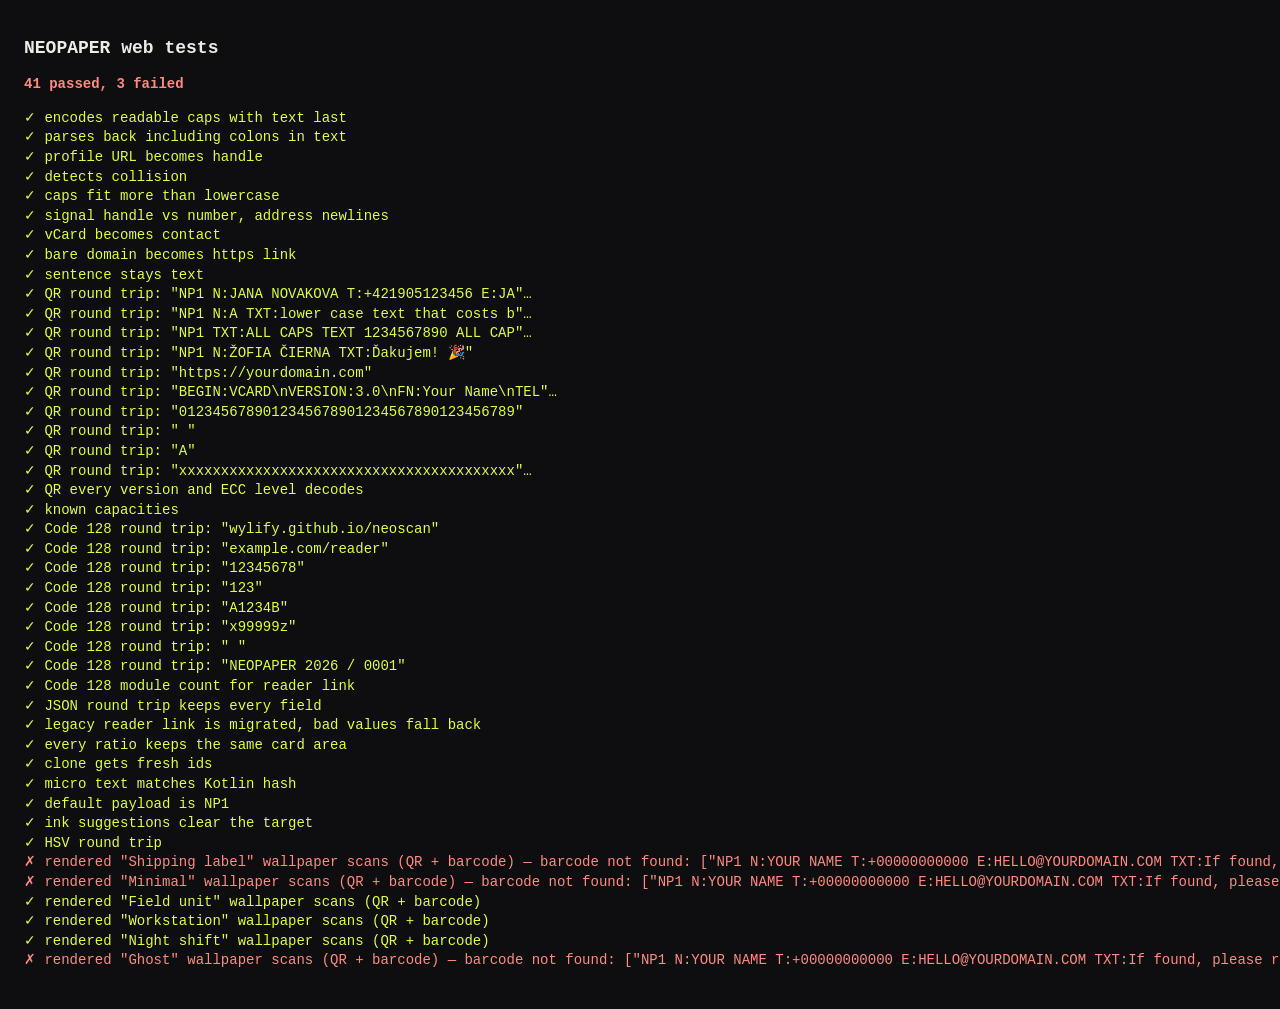
==== tests/index.html @ 9147a08a "NEOPAPER web: installable PWA version of the NEOPAPER card builder Plain ES modules, no build step. " ====
<!doctype html>
<html lang="en">
<head>
  <meta charset="utf-8">
  <meta name="viewport" content="width=device-width, initial-scale=1">
  <title>NEOPAPER web tests</title>
  <style>
    body { font: 14px/1.4 ui-monospace, Menlo, monospace; background: #0E0E11; color: #ECEBE6; padding: 16px; }
    .ok { color: #DDFF3D; } .fail { color: #FF8A80; } h1 { font-size: 18px; }
  </style>
</head>
<body>
  <h1>NEOPAPER web tests</h1>
  <p id="sum">Running…</p>
  <pre id="out"></pre>
  <script src="../vendor/zxing/zxing-reader.js"></script>
  <script type="module">
    import { encodeNp1, normalize, collides, NP_KEYS } from '../js/np1.js';
    import { interpret, parseNp1 } from '../js/parse.js';
    import { encodeQr, ECC, dataBits } from '../js/qr.js';
    import { plan } from '../js/capacity.js';
    import { code128Widths } from '../js/code128.js';
    import { cardCodes } from '../js/codes.js';
    import { newCard, toJson, fromJson, templates, payload, unitSize, cloneCard, makeRow } from '../js/model.js';
    import { suggestInk, suggestBackdrop, contrast, INK_TARGET, toHsv, fromHsv } from '../js/colors.js';
    import { drawWallpaper, drawCard, microText } from '../js/render.js';

    const ZX = window.ZXingWASM;
    ZX.prepareZXingModule({ overrides: { locateFile: (p, prefix) => (p.endsWith('.wasm') ? new URL(`../vendor/zxing/${p}`, location.href).href : prefix + p) }, fireImmediately: true });

    const out = document.getElementById('out');
    let pass = 0, fail = 0;
    const log = (cls, msg) => { const s = document.createElement('span'); s.className = cls; s.textContent = msg + '\n'; out.append(s); };
    async function test(name, fn) {
      try { await fn(); pass++; log('ok', '✓ ' + name); }
      catch (e) { fail++; log('fail', '✗ ' + name + ' — ' + (e && e.message || e)); console.error(name, e); }
    }
    const eq = (a, b, m = '') => { const A = JSON.stringify(a), B = JSON.stringify(b); if (A !== B) throw new Error(`${m} expected ${B}, got ${A}`); };
    const ok = (c, m = 'assertion failed') => { if (!c) throw new Error(m); };
    const f = (key, value) => ({ key, value });
    import { invert } from '../js/scan.js';

    /** Renders a QR matrix to ImageData (4 px modules, 4-module quiet zone) and decodes it. */
    async function decodeQr(q, scale = 4) {
      const n = q.size + 8, c = document.createElement('canvas'); c.width = c.height = n * scale;
      const x = c.getContext('2d'); x.fillStyle = '#fff'; x.fillRect(0, 0, c.width, c.height); x.fillStyle = '#000';
      for (let y = 0; y < q.size; y++) for (let i = 0; i < q.size; i++) if (q.modules[y * q.size + i]) x.fillRect((i + 4) * scale, (y + 4) * scale, scale, scale);
      const r = await ZX.readBarcodes(x.getImageData(0, 0, c.width, c.height), { formats: ['QRCode'], tryHarder: true });
      return r[0];
    }
    async function decodeBar(text) {
      const w = code128Widths(text), mod = 3, total = w.reduce((a, b) => a + b, 0);
      const c = document.createElement('canvas'); c.width = (total + 20) * mod; c.height = 80;
      const x = c.getContext('2d'); x.fillStyle = '#fff'; x.fillRect(0, 0, c.width, c.height); x.fillStyle = '#000';
      let p = 10;
      w.forEach((v, i) => { if (i % 2 === 0) x.fillRect(p * mod, 10, v * mod, 60); p += v; });
      const r = await ZX.readBarcodes(x.getImageData(0, 0, c.width, c.height), { formats: ['Code128'], tryHarder: true });
      return r[0]?.text;
    }

    // ── NP1 (ported from Np1Test.kt) ──
    await test('encodes readable caps with text last', () => {
      eq(encodeNp1([f('TXT', 'Call me after 18:00!'), f('N', 'Jana Novakova'), f('T', '+421 905 123 456'), f('E', 'jana@novak.sk'),
        f('W', 'https://www.novak.sk/Shop'), f('IG', '@jana.novak'), f('A', 'Hlavna 12, 81101 Bratislava, SK'), f('X', '')]),
        'NP1 N:JANA NOVAKOVA T:+421905123456 E:JANA@NOVAK.SK W:NOVAK.SK/Shop IG:JANA.NOVAK A:HLAVNA 12/81101 BRATISLAVA/SK TXT:Call me after 18:00!');
    });
    await test('parses back including colons in text', () => {
      eq(parseNp1('NP1 N:JANA T:+421905 W:A.SK/X:Y TXT:Note: X:not a key'), [['N', 'JANA'], ['T', '+421905'], ['W', 'A.SK/X:Y'], ['TXT', 'Note: X:not a key']]);
    });
    await test('profile URL becomes handle', () => eq(normalize('X', 'https://x.com/jananovak'), 'JANANOVAK'));
    await test('detects collision', () => { ok(collides('N', 'Jana T:2')); ok(!collides('TXT', 'Jana T:2')); ok(!collides('N', 'Jana')); });
    await test('caps fit more than lowercase', () => {
      const caps = plan('NP1 TXT:' + 'HELLO WORLD '.repeat(10)), lower = plan('NP1 TXT:' + 'hello world '.repeat(10));
      ok(caps.freeBits > lower.freeBits); ok(caps.moreCaps > 0);
    });
    await test('signal handle vs number, address newlines', () => {
      eq(normalize('SIG', '@jana.01'), 'JANA.01'); eq(normalize('SIG', '+421 905'), '+421905'); eq(normalize('A', 'A 1\nB 2'), 'A 1/B 2');
    });

    // ── Scan parsing (ScannerTest.kt) ──
    await test('vCard becomes contact', () => {
      const r = interpret('BEGIN:VCARD\nVERSION:3.0\nFN:Your Name\nTEL;TYPE=CELL:+00 000\nEMAIL:hello@yourdomain.com\nORG:Wylify\nEND:VCARD', 'QRCode');
      eq([r.kind, r.name, r.phones, r.emails, r.org], ['contact', 'Your Name', ['+00 000'], ['hello@yourdomain.com'], 'Wylify']);
    });
    await test('bare domain becomes https link', () => { const r = interpret('wylify.github.io/neoscan', 'Code128'); eq([r.kind, r.url, r.format], ['link', 'https://wylify.github.io/neoscan', 'CODE 128']); });
    await test('sentence stays text', () => eq(interpret('If found, please return.', 'QRCode').kind, 'text'));

    // ── QR encoder round trips through zxing ──
    await ZX.readBarcodes(new ImageData(8, 8), { formats: ['QRCode'] }).catch(() => {});
    const samples = [
      'NP1 N:JANA NOVAKOVA T:+421905123456 E:JANA@NOVAK.SK',
      'NP1 N:A TXT:' + 'lower case text that costs bytes '.repeat(6),
      'NP1 TXT:' + 'ALL CAPS TEXT 1234567890 '.repeat(12),
      'NP1 N:ŽOFIA ČIERNA TXT:Ďakujem! 🎉',
      'https://yourdomain.com', 'BEGIN:VCARD\nVERSION:3.0\nFN:Your Name\nTEL:+00 000 000 000\nEMAIL:hello@yourdomain.com\nEND:VCARD',
      '0123456789012345678901234567890123456789', ' ', 'A', 'x'.repeat(600),
    ];
    for (const s of samples) {
      await test(`QR round trip: ${JSON.stringify(s.slice(0, 40))}${s.length > 40 ? '…' : ''}`, async () => {
        const pl = plan(s);
        const q = encodeQr(s, { minVersion: pl.version, ecc: pl.ecc, boost: false });
        ok(q, 'encoder returned null');
        eq(q.version, pl.version, 'version vs plan');
        const r = await decodeQr(q);
        ok(r, 'zxing could not decode');
        eq(r.text, s, 'decoded text');
      });
    }
    await test('QR every version and ECC level decodes', async () => {
      for (let v = 1; v <= 40; v += (v < 12 ? 1 : 3)) {
        for (const e of [ECC.L, ECC.M, ECC.Q, ECC.H]) {
          const cap = dataBits(v, e);
          // Fill most of the version with alphanumeric data so this exact version is chosen.
          const len = Math.floor((cap - 4 - 13 - 8) / 5.5);
          const text = 'NEOPAPER-'.repeat(Math.ceil(len / 9)).slice(0, len);
          const q = encodeQr(text, { minVersion: v, ecc: e, boost: false });
          eq([q.version, q.ecc], [v, e], `V${v}/${e}`);
          const r = await decodeQr(q, 3);
          ok(r && r.text === text, `V${v} ECC ${'LMQH'[e]} failed to decode`);
        }
      }
    });
    await test('known capacities', () => { eq(dataBits(1, ECC.L), 152); eq(dataBits(10, ECC.L), 2192); eq(dataBits(40, ECC.L), 23648); eq(dataBits(40, ECC.H), 10208); });

    // ── Code 128 ──
    for (const s of ['wylify.github.io/neoscan', 'example.com/reader', '12345678', '123', 'A1234B', 'x99999z', ' ', 'NEOPAPER 2026 / 0001']) {
      await test(`Code 128 round trip: ${JSON.stringify(s)}`, async () => eq(await decodeBar(s), s));
    }
    await test('Code 128 module count for reader link', () => eq(code128Widths('wylify.github.io/neoscan').reduce((a, b) => a + b, 0), 299));

    // ── Model ──
    await test('JSON round trip keeps every field', () => {
      for (const [, t] of templates()) { const a = toJson(t), b = toJson(fromJson(JSON.parse(JSON.stringify(a)))); b.qr.fields.forEach((x, i) => (x.id = a.qr.fields[i]?.id)); eq(b, a); }
    });
    await test('legacy reader link is migrated, bad values fall back', () => {
      const c = fromJson({ barcodeLink: 'example.com/reader', barcodeCaption: 'READER APP', ratio: 'nope', rows: [{ kind: 'zzz', h: 999 }], qr: { fields: [{ k: 'BAD' }, { k: 'N', v: 'A' }] } });
      eq([c.barcodeLink, c.barcodeCaption, c.ratio, c.rows[0].kind, c.rows[0].height, c.qr.fields.length], ['wylify.github.io/neoscan', 'CODE SCANNER', 'R3_4', 'space', 64, 1]);
    });
    await test('every ratio keeps the same card area', () => {
      for (const r of ['R3_4', 'R2_3', 'R9_16', 'R1_1']) { const [w, h] = unitSize(newCard({ ratio: r })); ok(Math.abs(w * h - 120000) < 400, r); }
      eq(unitSize(newCard()), [300, 400]); eq(unitSize(newCard({ landscape: true })), [400, 300]);
    });
    await test('clone gets fresh ids', () => { const a = newCard(), b = cloneCard(a); ok(a.rows[0].id !== b.rows[0].id && a.qr.fields[0].id !== b.qr.fields[0].id); });
    await test('micro text matches Kotlin hash', () => ok(microText('KK-01').startsWith('KK-01 // ')));
    await test('default payload is NP1', () => eq(payload(newCard().qr), 'NP1 N:YOUR NAME T:+00000000000 E:HELLO@YOURDOMAIN.COM TXT:If found, please return.'));

    // ── Colours ──
    await test('ink suggestions clear the target', () => {
      // Mid-grey is left out: nothing reaches 7:1 against it (the Kotlin version behaves the same).
      for (const c of [0xFFFF6A13, 0xFFDDFF3D, 0xFF141414, 0xFF2A1B3D].map((x) => x | 0)) suggestInk(c).forEach((s) => ok(contrast(s, c) >= INK_TARGET - 0.01, c.toString(16)));
      ok(suggestBackdrop(0xFFFF6A13 | 0).length > 0);
    });
    await test('HSV round trip', () => { for (const c of [0xFFFF6A13, 0xFF123456, 0xFFFFFFFF, 0xFF000000].map((x) => x | 0)) eq(fromHsv(...toHsv(c)), c); });

    // ── Rendering: a rendered card scans ──
    await document.fonts.ready;
    for (const [name, t] of templates()) {
      await test(`rendered "${name}" wallpaper scans (QR + barcode)`, async () => {
        const W = 1080, H = 2400, c = document.createElement('canvas'); c.width = W; c.height = H;
        const x = c.getContext('2d');
        drawWallpaper(x, t, cardCodes(payload(t.qr), t.barcodeLink), null, W, H);
        const d = x.getImageData(0, 0, W, H);
        const r = await ZX.readBarcodes(d, { formats: ['QRCode', 'Code128'], tryHarder: true, maxNumberOfSymbols: 4 });
        // zxing does not read light-on-dark 1D codes; the scanner retries on an inverted frame.
        invert(d);
        const r2 = await ZX.readBarcodes(d, { formats: ['Code128'], tryHarder: true, maxNumberOfSymbols: 2 });
        const texts = [...r, ...r2].map((z) => z.text);
        ok(texts.includes(payload(t.qr)), 'QR not found: ' + JSON.stringify(texts));
        ok(texts.includes(t.barcodeLink), 'barcode not found: ' + JSON.stringify(texts));
      });
    }

    document.getElementById('sum').innerHTML = `<b class="${fail ? 'fail' : 'ok'}">${pass} passed, ${fail} failed</b>`;
    window.__results = { pass, fail };
  </script>
</body>
</html>
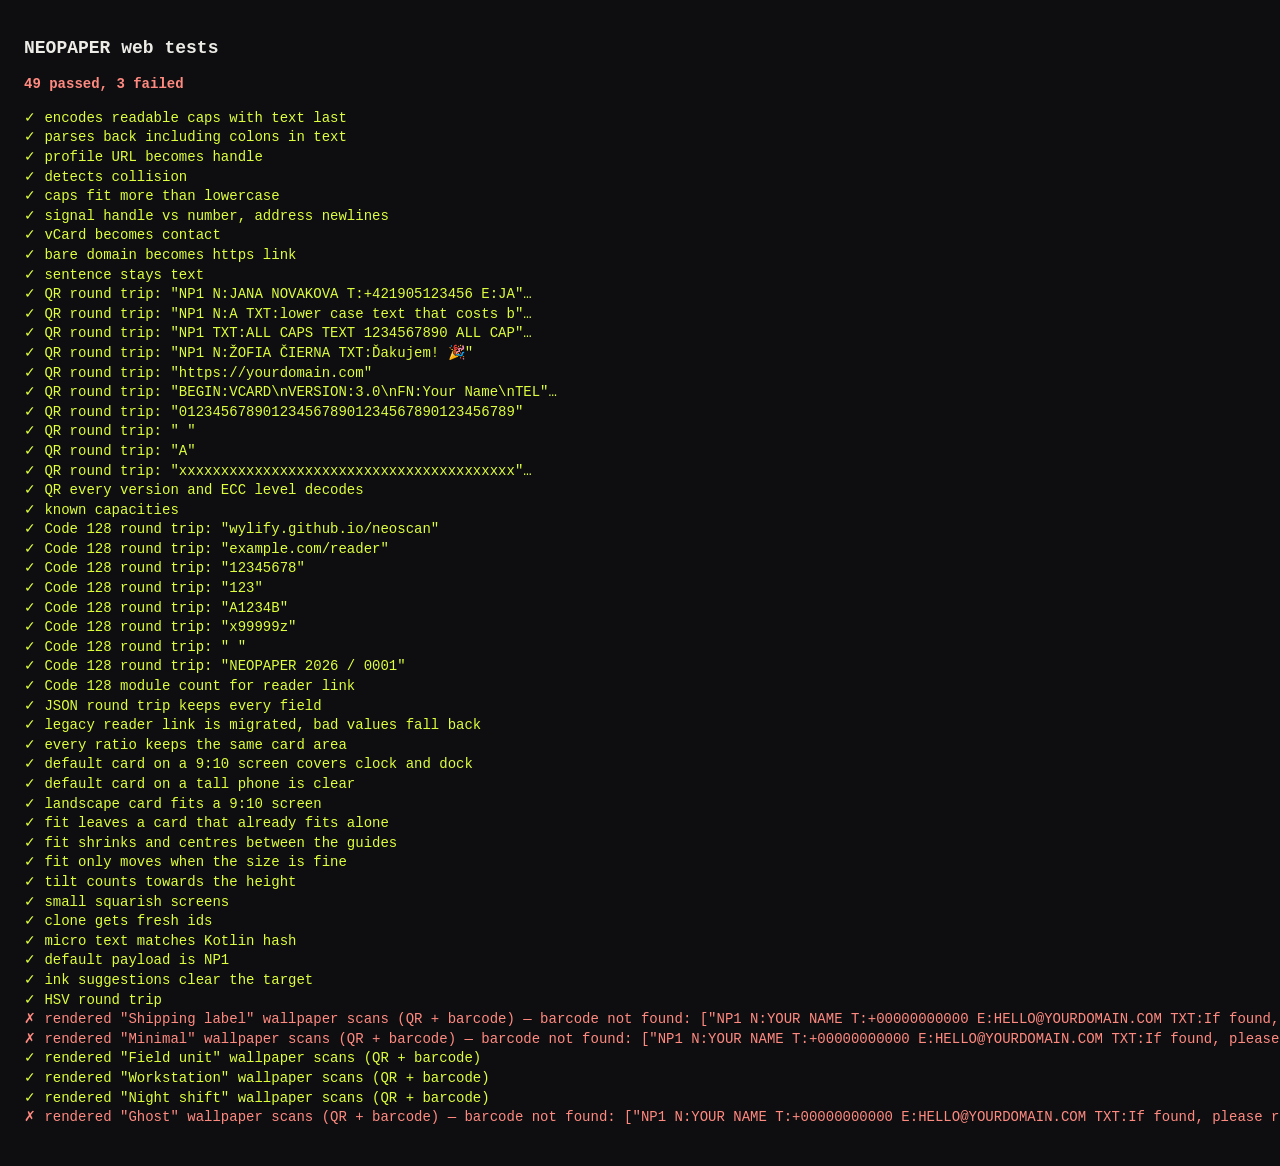
==== commit 73460374: "Port placement guides, Settings and screen-size layouts from Android - Clock and dock guides on the " ====
--- a/tests/index.html
+++ b/tests/index.html
@@ -24,6 +24,7 @@
     import { newCard, toJson, fromJson, templates, payload, unitSize, cloneCard, makeRow } from '../js/model.js';
     import { suggestInk, suggestBackdrop, contrast, INK_TARGET, toHsv, fromHsv } from '../js/colors.js';
     import { drawWallpaper, drawCard, microText } from '../js/render.js';
+    import { cardOverlaps, cardPlacement, fitBetweenGuides, isSmallSquarish } from '../js/placement.js';
 
     const ZX = window.ZXingWASM;
     ZX.prepareZXingModule({ overrides: { locateFile: (p, prefix) => (p.endsWith('.wasm') ? new URL(`../vendor/zxing/${p}`, location.href).href : prefix + p) }, fireImmediately: true });
@@ -140,6 +141,26 @@
       for (const r of ['R3_4', 'R2_3', 'R9_16', 'R1_1']) { const [w, h] = unitSize(newCard({ ratio: r })); ok(Math.abs(w * h - 120000) < 400, r); }
       eq(unitSize(newCard()), [300, 400]); eq(unitSize(newCard({ landscape: true })), [400, 300]);
     });
+    // Same cases as the Android app's PlacementTest.
+    await test('default card on a 9:10 screen covers clock and dock', () => eq(cardOverlaps(newCard(), 1080, 1200), { clock: true, dock: true }));
+    await test('default card on a tall phone is clear', () => eq(cardOverlaps(newCard(), 1080, 2400), { clock: false, dock: false }));
+    await test('landscape card fits a 9:10 screen', () => eq(cardOverlaps(newCard({ landscape: true }), 1080, 1200), { clock: false, dock: false }));
+    await test('fit leaves a card that already fits alone', () => { const c = newCard({ nudge: 0.05 }); ok(fitBetweenGuides(c, 1080, 2400) === c); });
+    await test('fit shrinks and centres between the guides', () => {
+      const f = fitBetweenGuides(newCard(), 1080, 1200);
+      eq(cardOverlaps(f, 1080, 1200), { clock: false, dock: false }); ok(f.cardSize < 0.74);
+    });
+    await test('fit only moves when the size is fine', () => {
+      const c = newCard({ cardSize: 0.5, nudge: -0.25 }), f = fitBetweenGuides(c, 1080, 2400);
+      eq(f.cardSize, 0.5); ok(f.nudge > c.nudge); eq(cardOverlaps(f, 1080, 2400), { clock: false, dock: false });
+    });
+    await test('tilt counts towards the height', () => {
+      ok(cardPlacement(newCard({ tilt: 8 }), 1080, 2400).boundsH > cardPlacement(newCard(), 1080, 2400).boundsH);
+      eq(cardOverlaps(fitBetweenGuides(newCard({ tilt: 8 }), 1080, 1200), 1080, 1200), { clock: false, dock: false });
+    });
+    await test('small squarish screens', () => {
+      ok(isSmallSquarish(520, 578)); ok(isSmallSquarish(443, 492)); ok(!isSmallSquarish(412, 915)); ok(!isSmallSquarish(790, 820));
+    });
     await test('clone gets fresh ids', () => { const a = newCard(), b = cloneCard(a); ok(a.rows[0].id !== b.rows[0].id && a.qr.fields[0].id !== b.qr.fields[0].id); });
     await test('micro text matches Kotlin hash', () => ok(microText('KK-01').startsWith('KK-01 // ')));
     await test('default payload is NP1', () => eq(payload(newCard().qr), 'NP1 N:YOUR NAME T:+00000000000 E:HELLO@YOURDOMAIN.COM TXT:If found, please return.'));
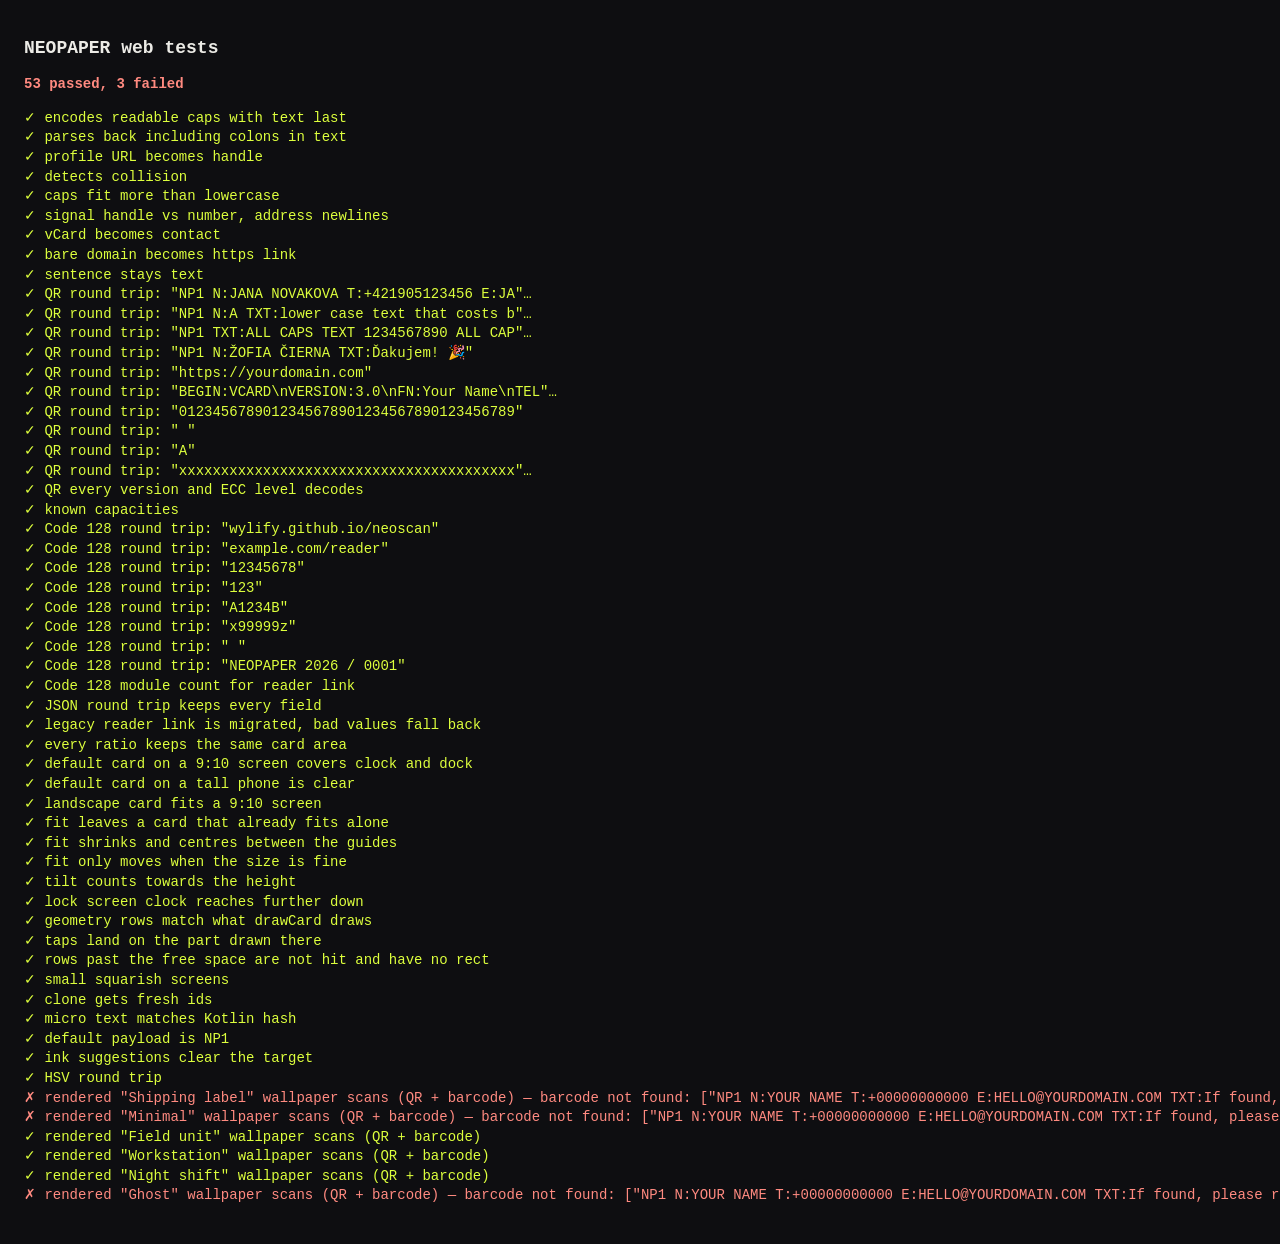
==== commit 0d41e3c5: "Add on-card editing, undo history and reload rescue; bump to 1.5.0 - Card tab edits on the card itse" ====
--- a/tests/index.html
+++ b/tests/index.html
@@ -23,7 +23,7 @@
     import { cardCodes } from '../js/codes.js';
     import { newCard, toJson, fromJson, templates, payload, unitSize, cloneCard, makeRow } from '../js/model.js';
     import { suggestInk, suggestBackdrop, contrast, INK_TARGET, toHsv, fromHsv } from '../js/colors.js';
-    import { drawWallpaper, drawCard, microText } from '../js/render.js';
+    import { drawWallpaper, drawCard, microText, cardGeometry, hitTarget, targetRect } from '../js/render.js';
     import { cardOverlaps, cardPlacement, fitBetweenGuides, isSmallSquarish } from '../js/placement.js';
 
     const ZX = window.ZXingWASM;
@@ -158,6 +158,36 @@
       ok(cardPlacement(newCard({ tilt: 8 }), 1080, 2400).boundsH > cardPlacement(newCard(), 1080, 2400).boundsH);
       eq(cardOverlaps(fitBetweenGuides(newCard({ tilt: 8 }), 1080, 1200), 1080, 1200), { clock: false, dock: false });
     });
+    await test('lock screen clock reaches further down', () => {
+      // Sits just below the home screen's At a Glance but under the lock screen's large clock.
+      const c = newCard({ cardSize: 0.5, nudge: -0.18 });
+      eq(cardOverlaps(c, 1080, 2400, 'HOME'), { clock: false, dock: false });
+      eq(cardOverlaps(c, 1080, 2400, 'LOCK'), { clock: true, dock: false });
+      eq(cardOverlaps(fitBetweenGuides(c, 1080, 2400, 'LOCK'), 1080, 2400, 'LOCK'), { clock: false, dock: false });
+    });
+    // ── Card geometry (shared by drawing, hit-testing and the on-card editor) ──
+    await test('geometry rows match what drawCard draws', () => {
+      for (const [, t] of templates()) {
+        const g = cardGeometry(t), ctx = document.createElement('canvas').getContext('2d');
+        const info = drawCard(ctx, t, cardCodes(payload(t.qr), t.barcodeLink), 0, 0, 300);
+        eq([g.rowsShown, g.rows.length], [info.shown, info.total]);
+      }
+    });
+    await test('taps land on the part drawn there', () => {
+      const c = newCard(), g = cardGeometry(c);
+      const centre = (r) => [r.x + r.w / 2, r.y + r.h / 2];
+      eq(hitTarget(g, ...centre(g.qrRect)), 'qr');
+      eq(hitTarget(g, ...centre(g.code)), 'header');
+      eq(hitTarget(g, ...centre(g.footer)), 'footer');
+      for (const s of g.rows.filter((x) => x.fits)) eq(hitTarget(g, 150, s.top + s.height / 2), s.row.id);
+      ok(targetRect(g, 'footer').y > targetRect(g, g.rows[0].row.id).y);
+    });
+    await test('rows past the free space are not hit and have no rect', () => {
+      const c = newCard({ rows: Array.from({ length: 14 }, () => makeRow('owner')) }), g = cardGeometry(c);
+      const off = g.rows.filter((s) => !s.fits);
+      ok(off.length > 0 && g.rows.slice(g.rowsShown).every((s) => !s.fits));
+      for (const s of off) { ok(targetRect(g, s.row.id) === null); ok(hitTarget(g, 150, s.top + 2) !== s.row.id); }
+    });
     await test('small squarish screens', () => {
       ok(isSmallSquarish(520, 578)); ok(isSmallSquarish(443, 492)); ok(!isSmallSquarish(412, 915)); ok(!isSmallSquarish(790, 820));
     });
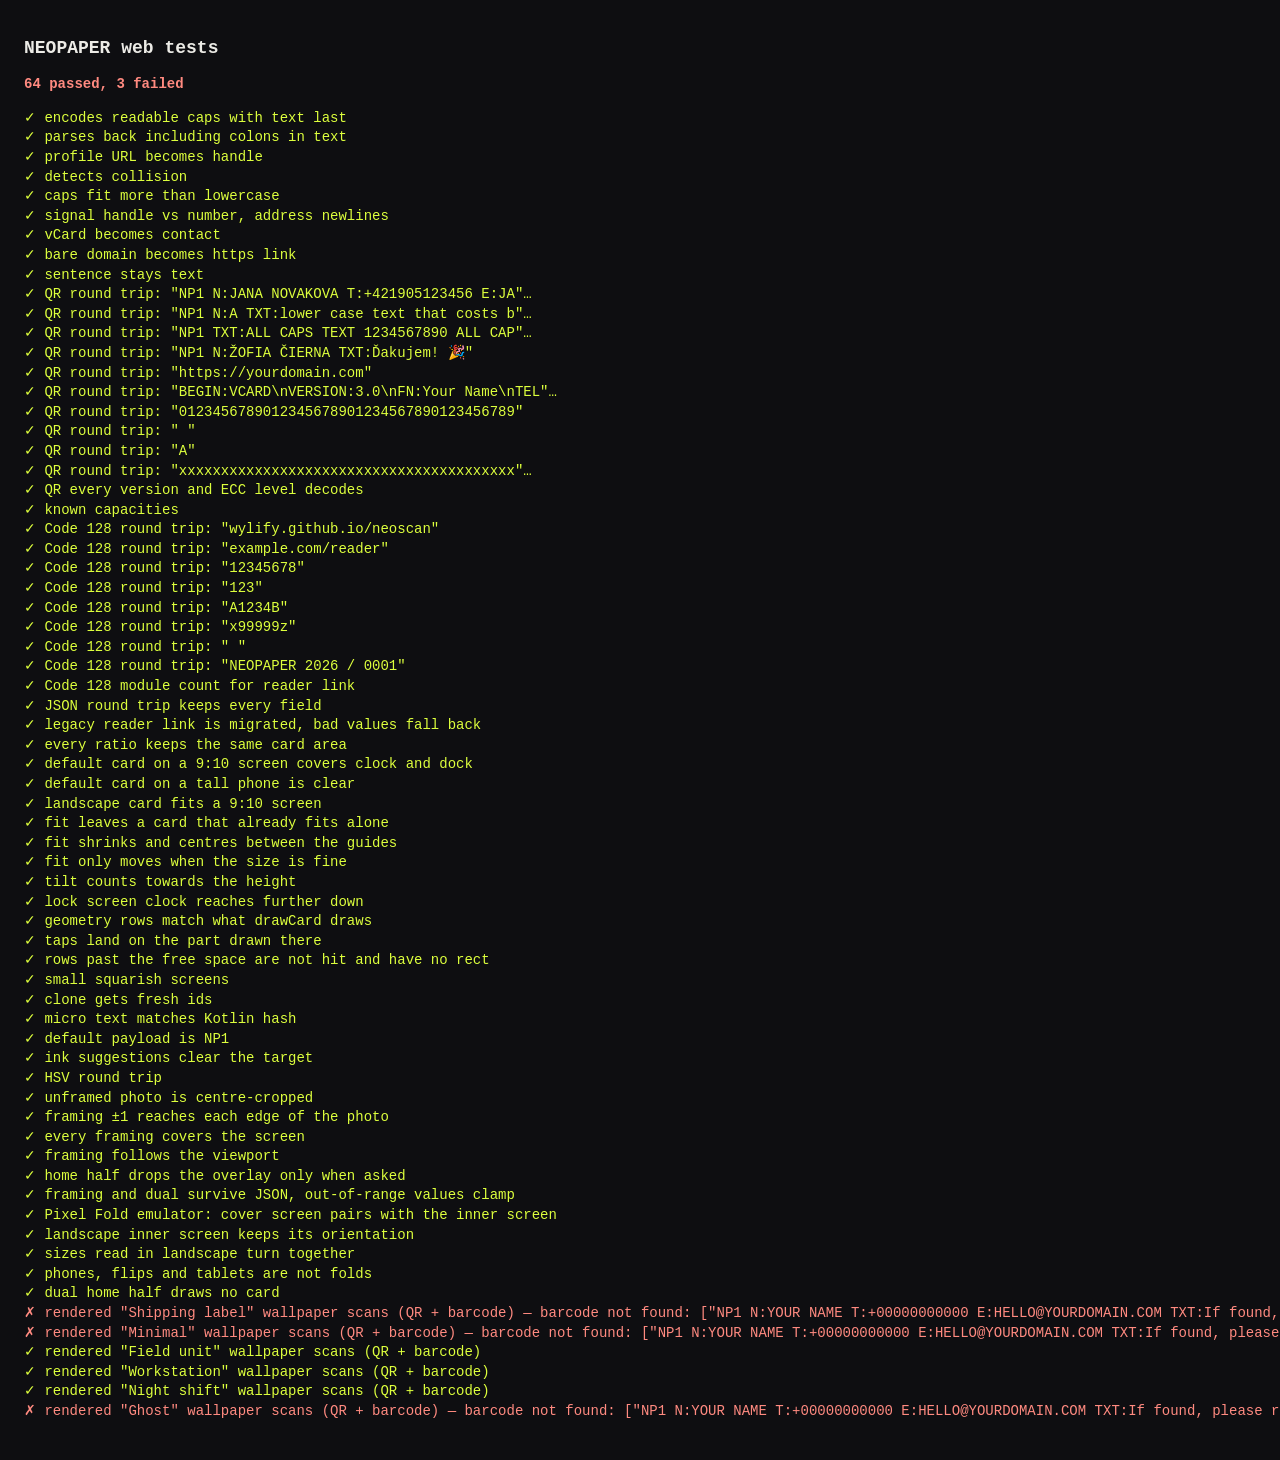
==== commit a84629b8: "Add dual wallpaper, photo framing and foldable layout; bump to 1.7.0 Ports the Android features: per" ====
--- a/tests/index.html
+++ b/tests/index.html
@@ -21,9 +21,10 @@
     import { plan } from '../js/capacity.js';
     import { code128Widths } from '../js/code128.js';
     import { cardCodes } from '../js/codes.js';
-    import { newCard, toJson, fromJson, templates, payload, unitSize, cloneCard, makeRow } from '../js/model.js';
+    import { newCard, toJson, fromJson, templates, payload, unitSize, cloneCard, makeRow, homeOnly } from '../js/model.js';
+    import { foldFrom, foldStrip } from '../js/fold.js';
     import { suggestInk, suggestBackdrop, contrast, INK_TARGET, toHsv, fromHsv } from '../js/colors.js';
-    import { drawWallpaper, drawCard, microText, cardGeometry, hitTarget, targetRect } from '../js/render.js';
+    import { drawWallpaper, drawCard, microText, cardGeometry, hitTarget, targetRect, photoRect } from '../js/render.js';
     import { cardOverlaps, cardPlacement, fitBetweenGuides, isSmallSquarish } from '../js/placement.js';
 
     const ZX = window.ZXingWASM;
@@ -203,6 +204,68 @@
     });
     await test('HSV round trip', () => { for (const c of [0xFFFF6A13, 0xFF123456, 0xFFFFFFFF, 0xFF000000].map((x) => x | 0)) eq(fromHsv(...toHsv(c)), c); });
 
+    // ── Photo framing (PhotoFramingTest.kt) ──
+    const near = (a, b, m = '') => { if (Math.abs(a - b) > 0.01) throw new Error(`${m} expected ${b}, got ${a}`); };
+    await test('unframed photo is centre-cropped', () => {
+      const r = photoRect(newCard(), 2000, 1000, { x: 0, y: 0, w: 1080, h: 2400 });
+      near(r.h, 2400); near(r.w, 4800); near(r.x, -(4800 - 1080) / 2); near(r.y, 0);
+    });
+    await test('framing ±1 reaches each edge of the photo', () => {
+      const vp = { x: 0, y: 0, w: 1080, h: 2400 };
+      near(photoRect(newCard({ photoX: -1 }), 2000, 1000, vp).x, 0, 'left');
+      const r = photoRect(newCard({ photoX: 1 }), 2000, 1000, vp); near(r.x + r.w, 1080, 'right');
+      const z = photoRect(newCard({ photoZoom: 2, photoY: 1 }), 2000, 1000, vp); near(z.y + z.h, 2400, 'bottom');
+    });
+    await test('every framing covers the screen', () => {
+      const vp = { x: 0, y: 0, w: 1080, h: 2400 };
+      for (const zoom of [1, 1.7, 5]) for (const x of [-1, 0, 0.4, 1]) for (const y of [-1, 0.3, 1]) {
+        const r = photoRect(newCard({ photoZoom: zoom, photoX: x, photoY: y }), 1600, 1200, vp);
+        ok(r.x <= 0.01 && r.y <= 0.01 && r.x + r.w >= 1079.99 && r.y + r.h >= 2399.99, JSON.stringify([zoom, x, y, r]));
+      }
+    });
+    await test('framing follows the viewport', () => {
+      const r = photoRect(newCard(), 1000, 1000, { x: 100, y: 50, w: 500, h: 500 });
+      near(r.x, 100); near(r.y, 50); near(r.w, 500);
+    });
+    await test('home half drops the overlay only when asked', () => {
+      eq(homeOnly(newCard({ overlay: 'GRID' })).overlay, 'GRID');
+      eq(homeOnly(newCard({ overlay: 'GRID', homeOverlay: false })).overlay, 'NONE');
+    });
+    await test('framing and dual survive JSON, out-of-range values clamp', () => {
+      const c = fromJson(JSON.parse(JSON.stringify(toJson(newCard({ photoZoom: 2.5, photoX: -0.4, photoY: 0.8, dual: true, homeOverlay: false })))));
+      eq([c.photoZoom, c.photoX, c.photoY, c.dual, c.homeOverlay], [2.5, -0.4, 0.8, true, false]);
+      const d = fromJson({ photoZoom: 99, photoX: -7, photoY: 'x' });
+      eq([d.photoZoom, d.photoX, d.photoY, d.dual, d.homeOverlay], [5, -1, 0, false, true]);
+    });
+
+    // ── Foldables (FoldTest.kt) ──
+    await test('Pixel Fold emulator: cover screen pairs with the inner screen', () => {
+      const g = foldFrom([[1080, 2364], [2076, 2152]]);
+      eq(g, { closedW: 1080, closedH: 2364, openW: 2076, openH: 2152 });
+      const s = foldStrip(g);
+      near(s.h, 2152); near(s.w, 2152 * 1080 / 2364); near(s.x + s.w / 2, 1038);
+    });
+    await test('landscape inner screen keeps its orientation', () => {
+      const g = foldFrom([[1080, 2092], [2208, 1840]]);
+      eq(g, { closedW: 1080, closedH: 2092, openW: 2208, openH: 1840 });
+      near(foldStrip(g).h, 1840);
+    });
+    await test('sizes read in landscape turn together', () => {
+      eq(foldFrom([[2364, 1080], [2152, 2076]]), { closedW: 1080, closedH: 2364, openW: 2076, openH: 2152 });
+    });
+    await test('phones, flips and tablets are not folds', () => {
+      eq(foldFrom([[1080, 2400]]), null); eq(foldFrom([[2560, 1600]]), null);
+      eq(foldFrom([[1080, 2640], [720, 748]]), null);
+    });
+    await test('dual home half draws no card', () => {
+      const c = document.createElement('canvas'); c.width = 270; c.height = 600;
+      const x = c.getContext('2d'), t = newCard();
+      const info = drawWallpaper(x, t, cardCodes(payload(t.qr), t.barcodeLink), null, 270, 600, { card: false });
+      eq(info, null);
+      const px = x.getImageData(135, 300, 1, 1).data; // the card's centre: still the backdrop colour
+      eq([px[0], px[1], px[2]], [0xE7, 0xE6, 0xE2]);
+    });
+
     // ── Rendering: a rendered card scans ──
     await document.fonts.ready;
     for (const [name, t] of templates()) {
